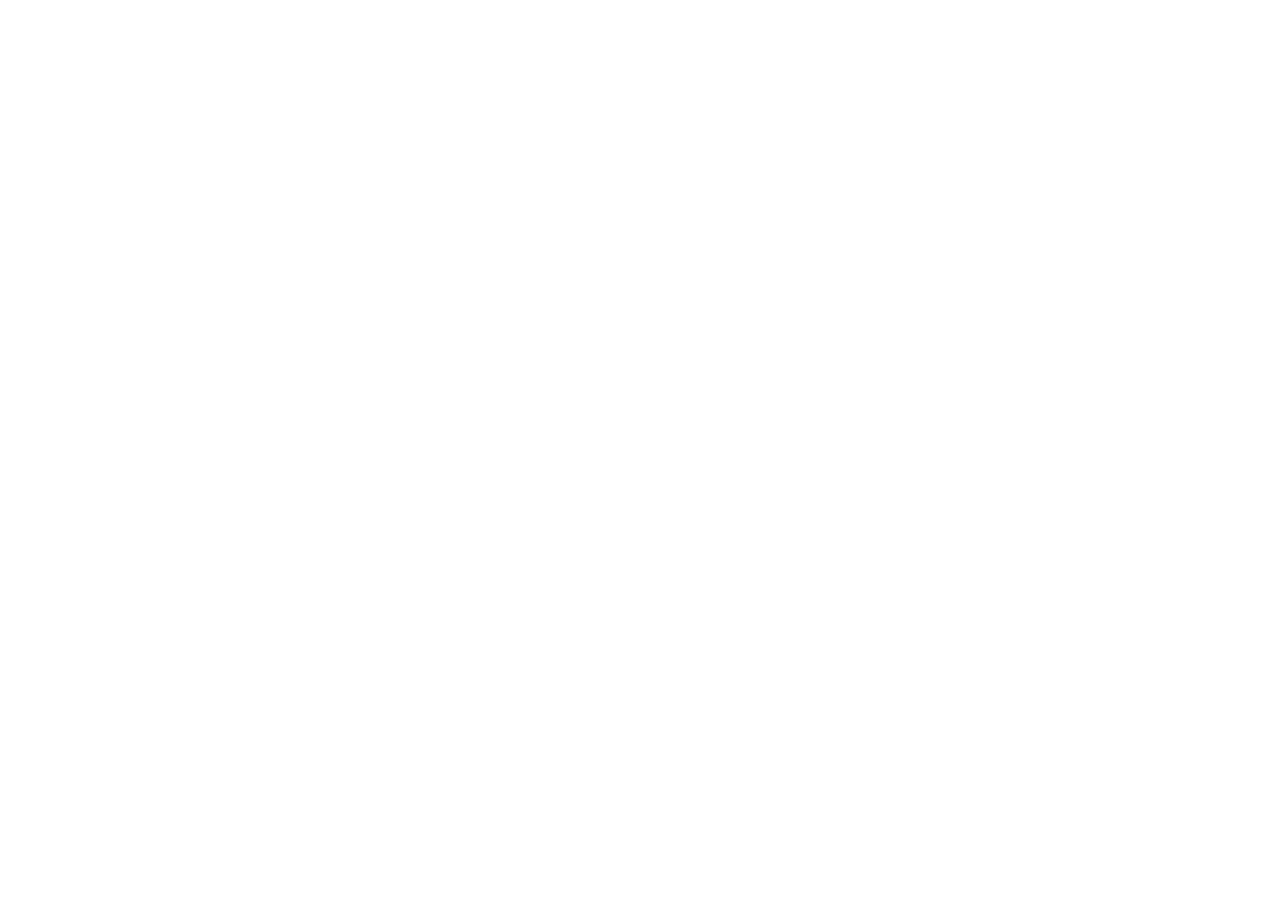
==== index.html @ feb69395 "Setting up project boiler plate" ====
<!DOCTYPE html>
<html lang="en">
<head>
  <meta charset="UTF-8">
  <meta name="viewport" content="width=device-width, initial-scale=1.0">
  <link rel="stylesheet" href="./index.css">
  <link rel="stylesheet" href="https://cdnjs.cloudflare.com/ajax/libs/font-awesome/4.7.0/css/font-awesome.min.css">
  <title>Toni'sPizza</title>
</head>
<body>
  
</body>
</html>
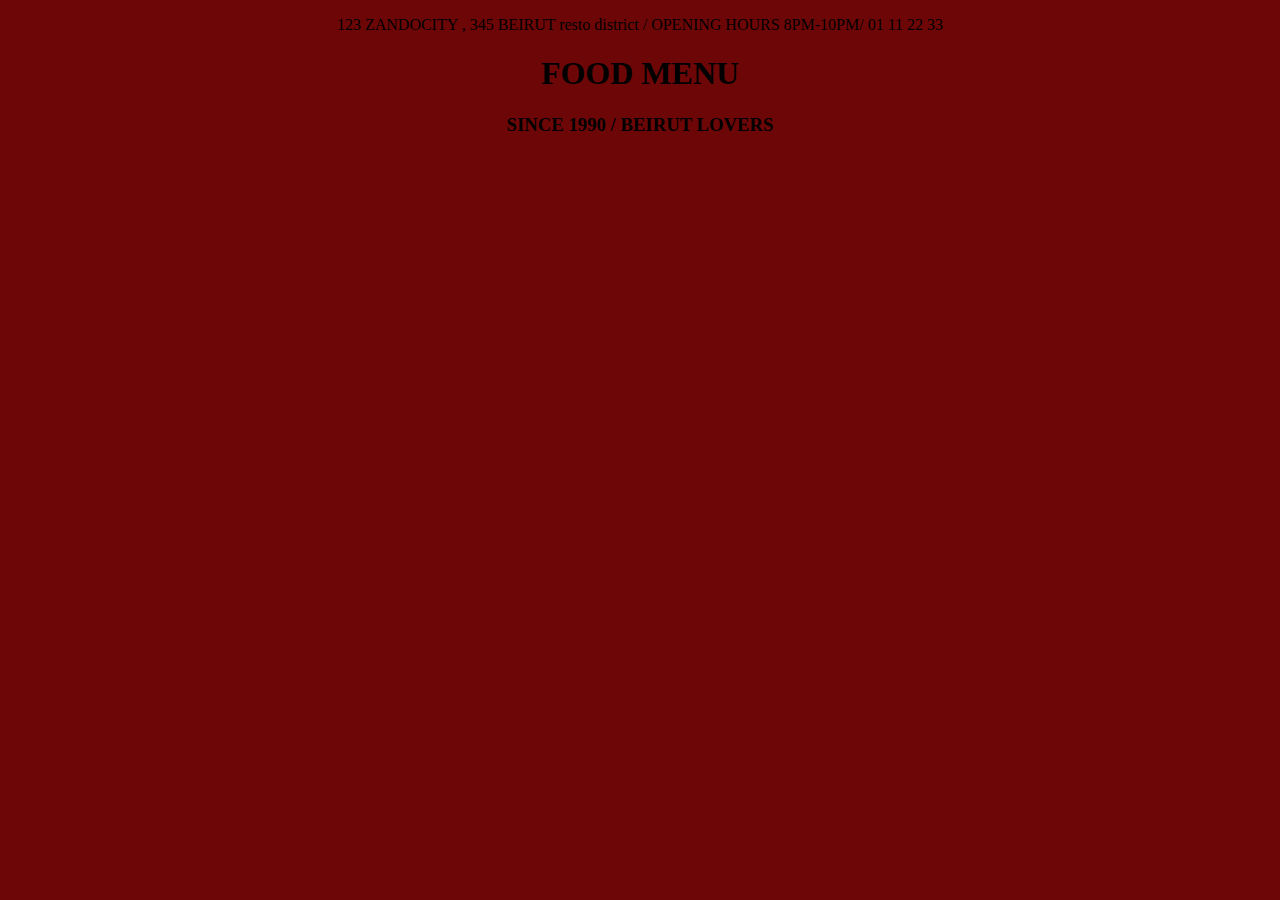
==== commit daeb0e73: "Adding header and index.css file with some styles for the header" ====
--- a/index.html
+++ b/index.html
@@ -8,6 +8,10 @@
   <title>Toni'sPizza</title>
 </head>
 <body>
-  
+  <header class="header">
+    <p>123 ZANDOCITY , 345 BEIRUT resto district / OPENING HOURS 8PM-10PM/ 01 11 22 33 </p>
+    <h1>FOOD MENU</h1>
+    <h3><span>SINCE 1990 / BEIRUT LOVERS</span></h3>
+  </header>
 </body>
 </html>--- a/index.css
+++ b/index.css
@@ -0,0 +1,22 @@
+
+body {
+  background-color: rgb(109, 7, 7);
+  font-size: 16px;
+  font-family: 'Pacifico', cursive;
+}
+.header{
+  text-align: center;
+}
+.header h3::before {
+  top: 50%;
+}
+
+.header h3::after {
+  bottom: 50%;
+  position: relative;
+}
+
+.header span {
+  background-color: rgb(109, 7, 7);
+  padding: 1vw;
+}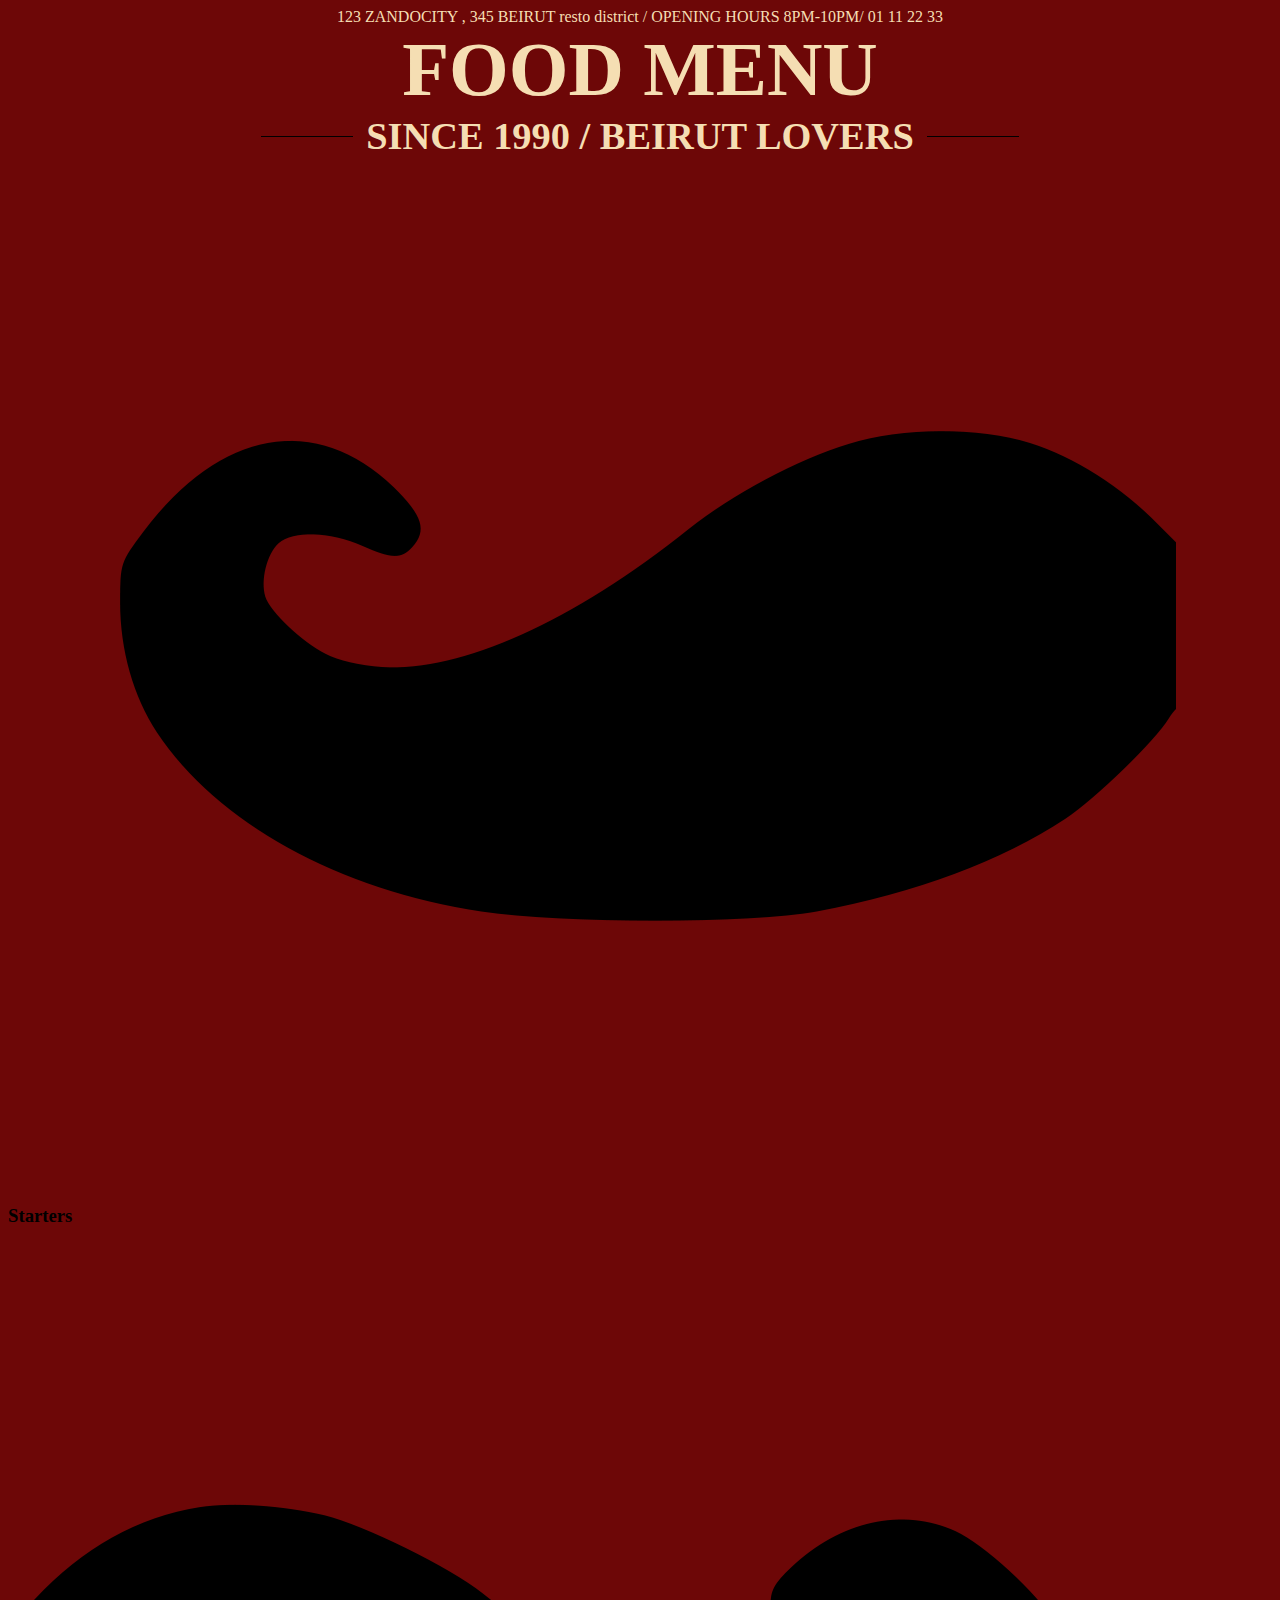
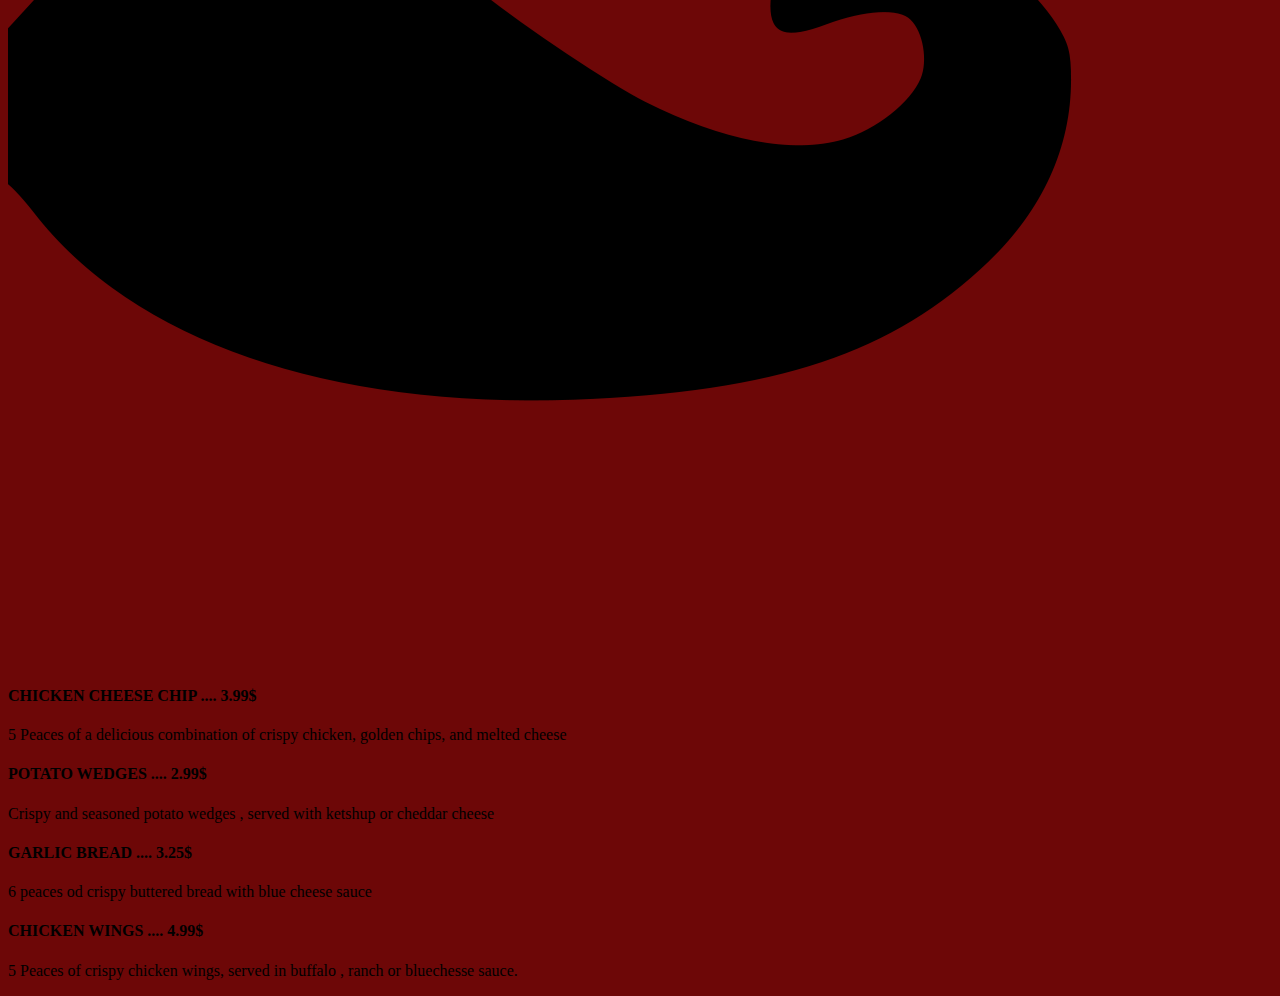
==== commit c7c0cf2c: "Adding starters and header styles" ====
--- a/index.html
+++ b/index.html
@@ -13,5 +13,26 @@
     <h1>FOOD MENU</h1>
     <h3><span>SINCE 1990 / BEIRUT LOVERS</span></h3>
   </header>
+  <div class="container">
+    <div class="food">
+      <div class="starters">
+        <div class="startersHeading">
+          <img src="./images/222.png" alt="Image 222">
+          <h3>Starters</h3>
+          <img src="./images/333.png" alt="Image 333">
+        </div>
+        <div class="startersContent">
+          <h4>CHICKEN CHEESE CHIP .... 3.99$</h4>
+          <p>5 Peaces of a delicious combination of crispy chicken, golden chips, and melted cheese</p>
+          <h4>POTATO WEDGES .... 2.99$</h4>
+          <p>Crispy and seasoned potato wedges , served with ketshup or cheddar cheese</p>
+          <h4>GARLIC BREAD .... 3.25$</h4>
+          <p>6 peaces od crispy buttered bread with blue cheese sauce</p>
+          <h4>CHICKEN WINGS .... 4.99$</h4>
+          <p>5 Peaces of  crispy chicken wings, served in buffalo , ranch or bluechesse sauce.</p>
+        </div>
+      </div>
+    </div>
+  </div>
 </body>
 </html>--- a/index.css
+++ b/index.css
@@ -7,6 +7,42 @@
 .header{
   text-align: center;
 }
+.header h1 {
+  font-weight: bold;
+  color: wheat;
+  font-size: 6vw;
+  margin: 0;
+  padding: 0;
+}
+
+.header {
+  text-align: center;
+}
+
+.header p,
+.header h1 {
+  margin: 0;
+  color: wheat;
+}
+
+.header h3 {
+  position: relative;
+  color: wheat;
+  font-size: 3vw;
+  margin: 0;
+  padding: 0;
+}
+
+.header h3::before,
+.header h3::after {
+  content: "";
+  position: absolute;
+  left: 20%;
+  right: 20%;
+  border-top: 0.1vw solid black;
+  z-index: -2;
+}
+
 .header h3::before {
   top: 50%;
 }
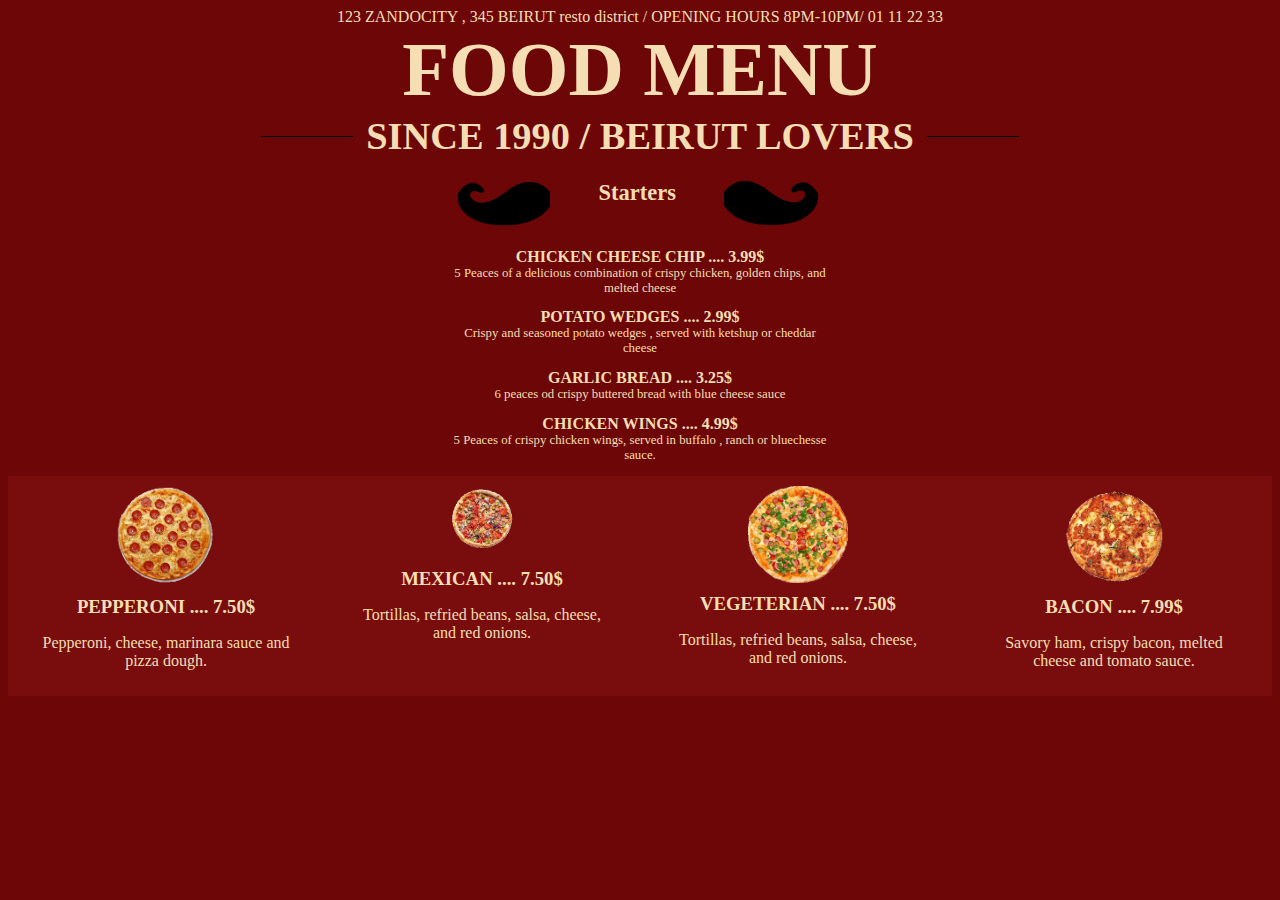
==== commit b7c30fe5: "Adding pizza div with appropriate styling" ====
--- a/index.html
+++ b/index.html
@@ -32,6 +32,30 @@
           <p>5 Peaces of  crispy chicken wings, served in buffalo , ranch or bluechesse sauce.</p>
         </div>
       </div>
+      <div class="spinningPizzas">
+        <div class="rotating-images">
+          <div class="image-container">
+            <img src="./images/pizza1.png" alt="Image 1">
+            <h3>PEPPERONI .... 7.50$</h3>
+            <p>Pepperoni, cheese, marinara sauce and pizza dough.</p>
+          </div>
+          <div class="image-container">
+            <img style="width: 150px;" src="./images/pizza2.png" alt="Image 2">
+            <h3>MEXICAN .... 7.50$</h3>
+            <p>Tortillas, refried beans, salsa, cheese, and red onions.</p>
+          </div>
+          <div class="image-container">
+            <img src="./images/pizza3.png" alt="Image 3">
+            <h3>VEGETERIAN .... 7.50$</h3>
+            <p>Tortillas, refried beans, salsa, cheese, and red onions.</p>
+          </div>
+          <div class="image-container">
+            <img src="./images/pizza4.png" alt="Image 4">
+            <h3>BACON .... 7.99$</h3>
+            <p>Savory ham, crispy bacon, melted cheese and tomato sauce.</p>
+          </div>
+        </div>
+      </div>
     </div>
   </div>
 </body>
--- a/index.css
+++ b/index.css
@@ -1,4 +1,6 @@
-
+*{
+  color: wheat;
+}
 body {
   background-color: rgb(109, 7, 7);
   font-size: 16px;
@@ -9,7 +11,6 @@
 }
 .header h1 {
   font-weight: bold;
-  color: wheat;
   font-size: 6vw;
   margin: 0;
   padding: 0;
@@ -22,12 +23,10 @@
 .header p,
 .header h1 {
   margin: 0;
-  color: wheat;
 }
 
 .header h3 {
   position: relative;
-  color: wheat;
   font-size: 3vw;
   margin: 0;
   padding: 0;
@@ -55,4 +54,53 @@
 .header span {
   background-color: rgb(109, 7, 7);
   padding: 1vw;
+}
+.starters{
+  text-align: center;
+  width: 30vw;
+  margin: auto;
+}
+.startersHeading {
+  display: flex;
+  font-size: 1.5vw;
+  justify-content: space-between ;
+}
+
+.pizzasHeading img,
+.startersHeading img {
+  max-height: 7vw;
+}
+
+.startersContent {
+  margin: 0 ;
+}
+.startersContent h4 {
+  margin: 0;
+  padding: 0;
+}
+.startersContent p {
+  margin: 0;
+  margin-bottom: 1vw;
+  padding: 0;
+  font-size: 1vw;
+}
+.spinningPizzas {
+  background-color: rgb(121, 13, 13);
+}
+.rotating-images {
+  display: flex;
+  justify-content: space-around;
+}
+.image-container{
+  margin: 10px;
+  width: 20vw;
+  text-align: center;
+
+}
+.image-container img {
+  animation: spin 6s linear infinite;
+  max-width: 100px;
+}
+.image-container h3 {
+  margin: 0.5vw;
 }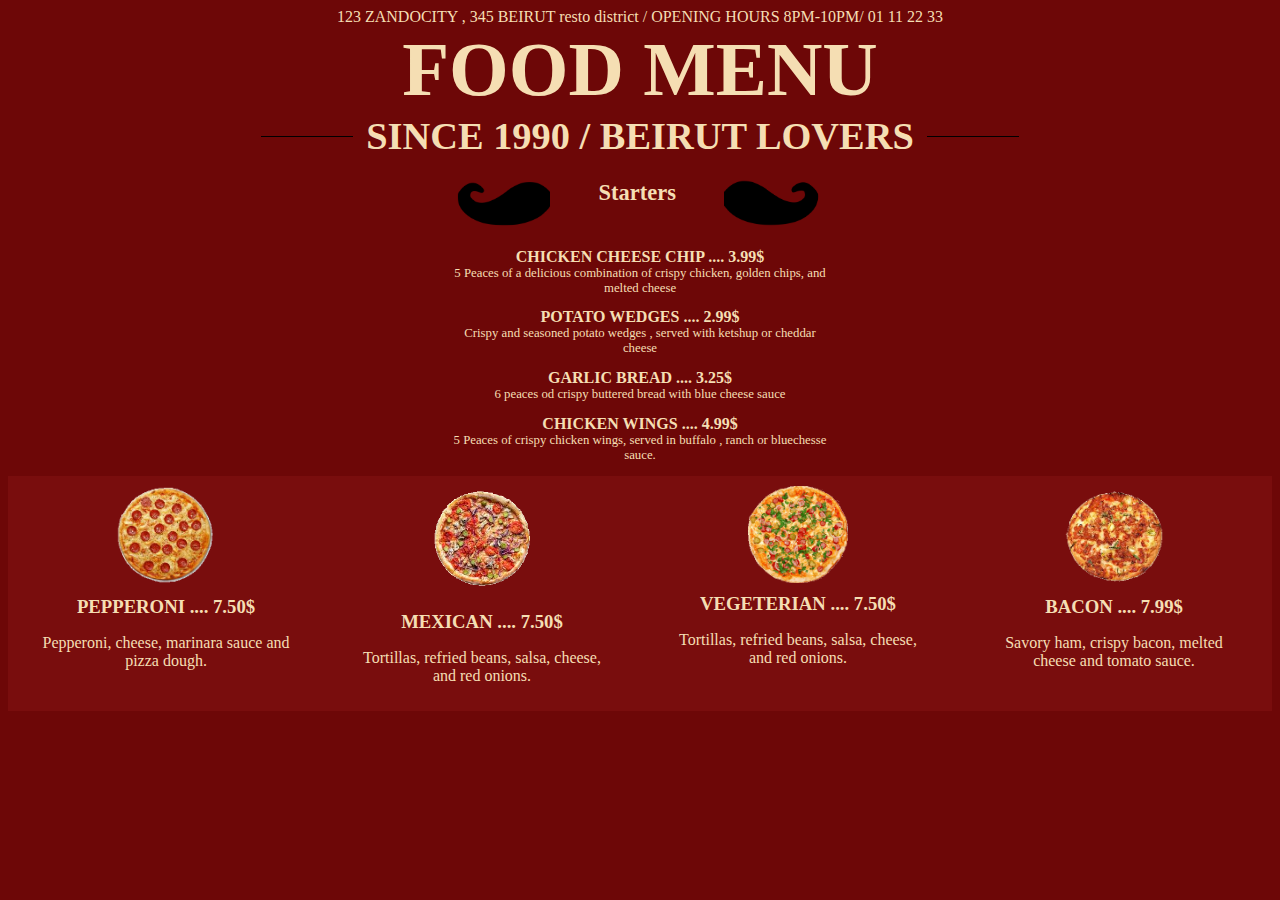
==== commit ff37ef49: "Making the pizzas dynamic" ====
--- a/index.html
+++ b/index.html
@@ -40,7 +40,7 @@
             <p>Pepperoni, cheese, marinara sauce and pizza dough.</p>
           </div>
           <div class="image-container">
-            <img style="width: 150px;" src="./images/pizza2.png" alt="Image 2">
+            <img style="max-width: 160px;" src="./images/pizza2.png" alt="Image 2">
             <h3>MEXICAN .... 7.50$</h3>
             <p>Tortillas, refried beans, salsa, cheese, and red onions.</p>
           </div>
--- a/index.css
+++ b/index.css
@@ -90,6 +90,7 @@
 .rotating-images {
   display: flex;
   justify-content: space-around;
+  flex-wrap: wrap;
 }
 .image-container{
   margin: 10px;
@@ -100,7 +101,19 @@
 .image-container img {
   animation: spin 6s linear infinite;
   max-width: 100px;
+  transition: transform 0.3s ease;
 }
 .image-container h3 {
   margin: 0.5vw;
+}
+.image-container:hover {
+  transform: scale(1.1);
+}
+@keyframes spin {
+  0% {
+    transform: rotate(0deg);
+  }
+  100% {
+    transform: rotate(360deg);
+  }
 }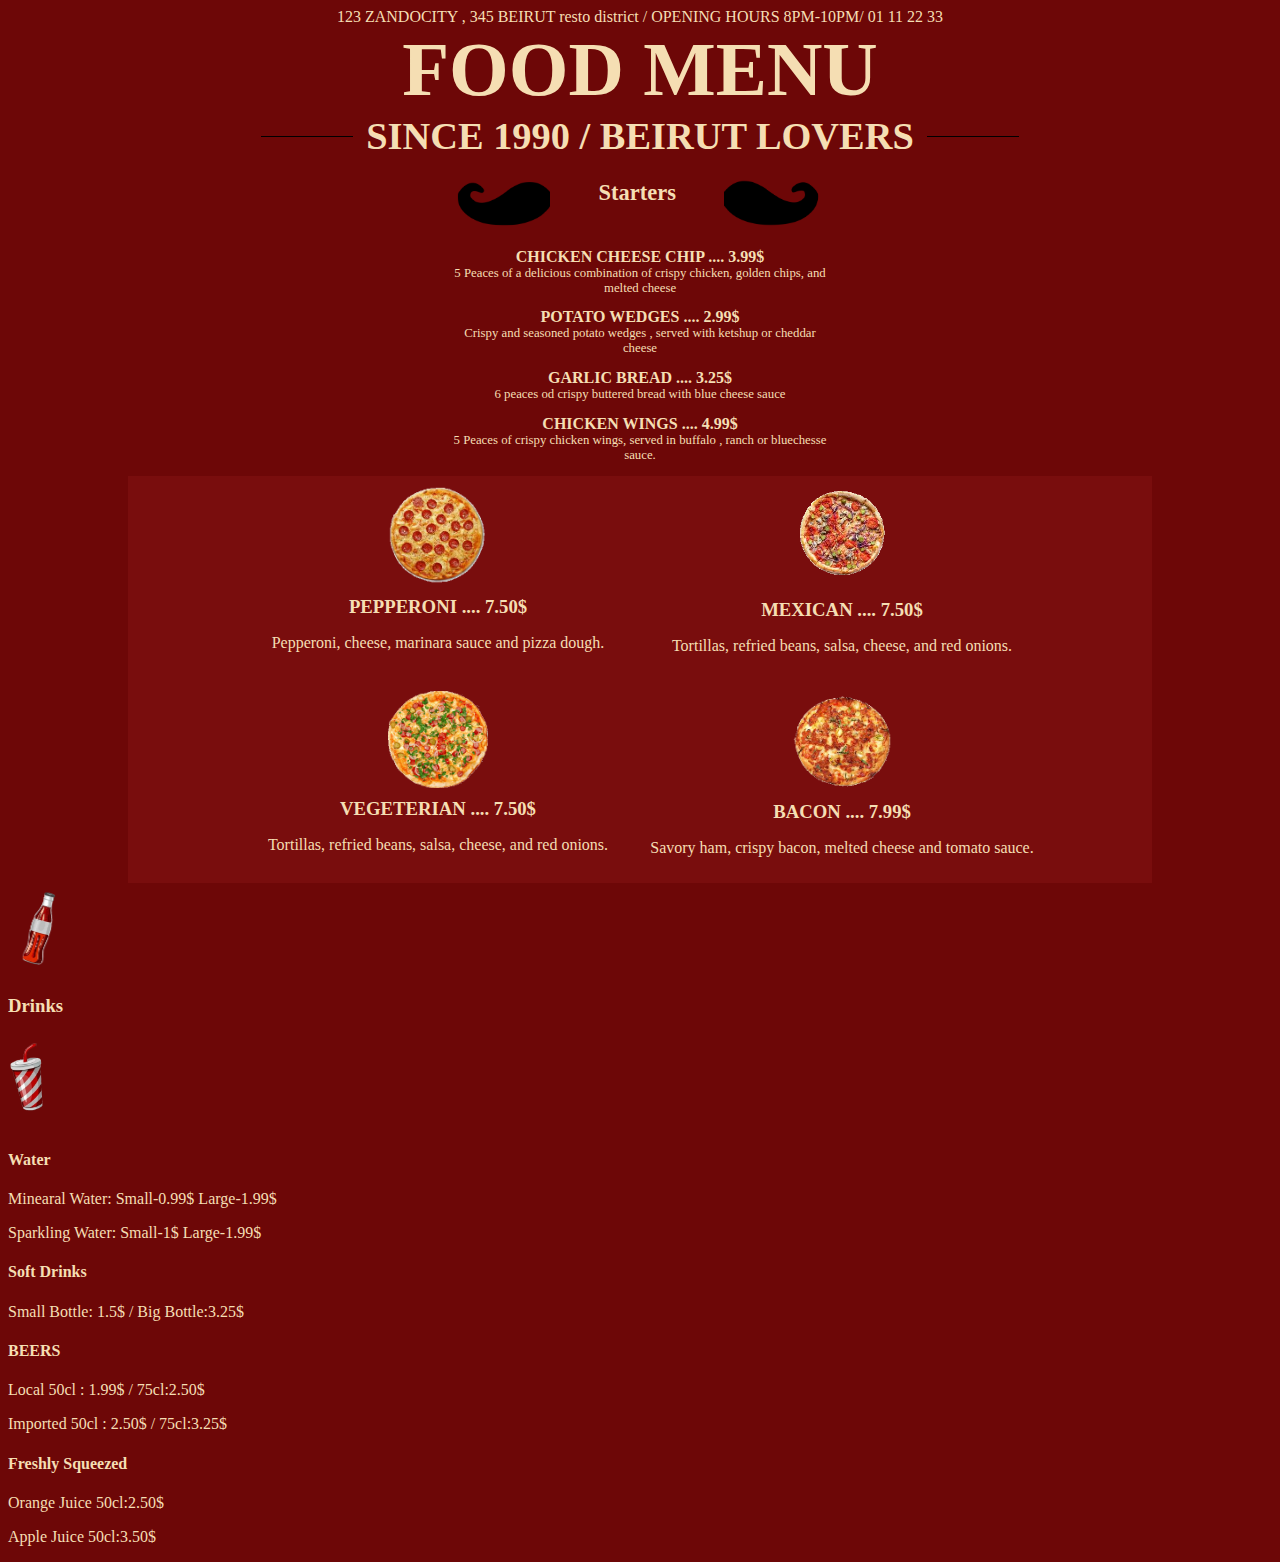
==== commit 136c0028: "Adding the drinks section" ====
--- a/index.html
+++ b/index.html
@@ -40,7 +40,7 @@
             <p>Pepperoni, cheese, marinara sauce and pizza dough.</p>
           </div>
           <div class="image-container">
-            <img style="max-width: 160px;" src="./images/pizza2.png" alt="Image 2">
+            <img style="max-width: 143px;" src="./images/pizza2.png" alt="Image 2">
             <h3>MEXICAN .... 7.50$</h3>
             <p>Tortillas, refried beans, salsa, cheese, and red onions.</p>
           </div>
@@ -56,6 +56,38 @@
           </div>
         </div>
       </div>
+      <div class="drinks">
+        <div class="headerContainer">
+          <div class="drinksHeading">
+            <img src="./images/Bottle.png" alt="Image 444">
+            <h3>Drinks</h3>
+            <img src="./images/Cup.png" alt="Image 555">
+          </div>
+        </div>
+        <div class="body-container">
+          <div class="drinksContent">
+            <div class="type">
+              <h4>Water</h4>
+              <p>Minearal Water: Small-0.99$ Large-1.99$</p>
+              <p>Sparkling Water: Small-1$ Large-1.99$</p>
+            </div>
+            <div class="type">
+              <h4>Soft Drinks</h4>
+              <p>Small Bottle: 1.5$ / Big Bottle:3.25$</p>
+            </div>
+            <div class="type">
+              <h4>BEERS</h4>
+              <p>Local 50cl : 1.99$ / 75cl:2.50$</p>
+              <p>Imported 50cl : 2.50$ / 75cl:3.25$</p>
+            </div>
+            <div class="type">
+              <h4>Freshly Squeezed</h4>
+              <p>Orange Juice 50cl:2.50$</p>
+              <p>Apple Juice 50cl:3.50$</p>
+            </div>
+          </div>
+        </div> 
+      </div>
     </div>
   </div>
 </body>
--- a/index.css
+++ b/index.css
@@ -66,7 +66,7 @@
   justify-content: space-between ;
 }
 
-.pizzasHeading img,
+.drinksHeading img,
 .startersHeading img {
   max-height: 7vw;
 }
@@ -86,22 +86,24 @@
 }
 .spinningPizzas {
   background-color: rgb(121, 13, 13);
+  width: 80vw;
+ margin: auto;
 }
 .rotating-images {
   display: flex;
-  justify-content: space-around;
+  justify-content: center;
   flex-wrap: wrap;
 }
 .image-container{
   margin: 10px;
-  width: 20vw;
+  width: 30vw;
   text-align: center;
-
+  transition: transform 0.5s ease;
 }
 .image-container img {
   animation: spin 6s linear infinite;
   max-width: 100px;
-  transition: transform 0.3s ease;
+  
 }
 .image-container h3 {
   margin: 0.5vw;
@@ -116,4 +118,9 @@
   100% {
     transform: rotate(360deg);
   }
-}+}
+@media (max-width: 600px) {
+  .image-container {
+    width: 100vw;
+  }
+}
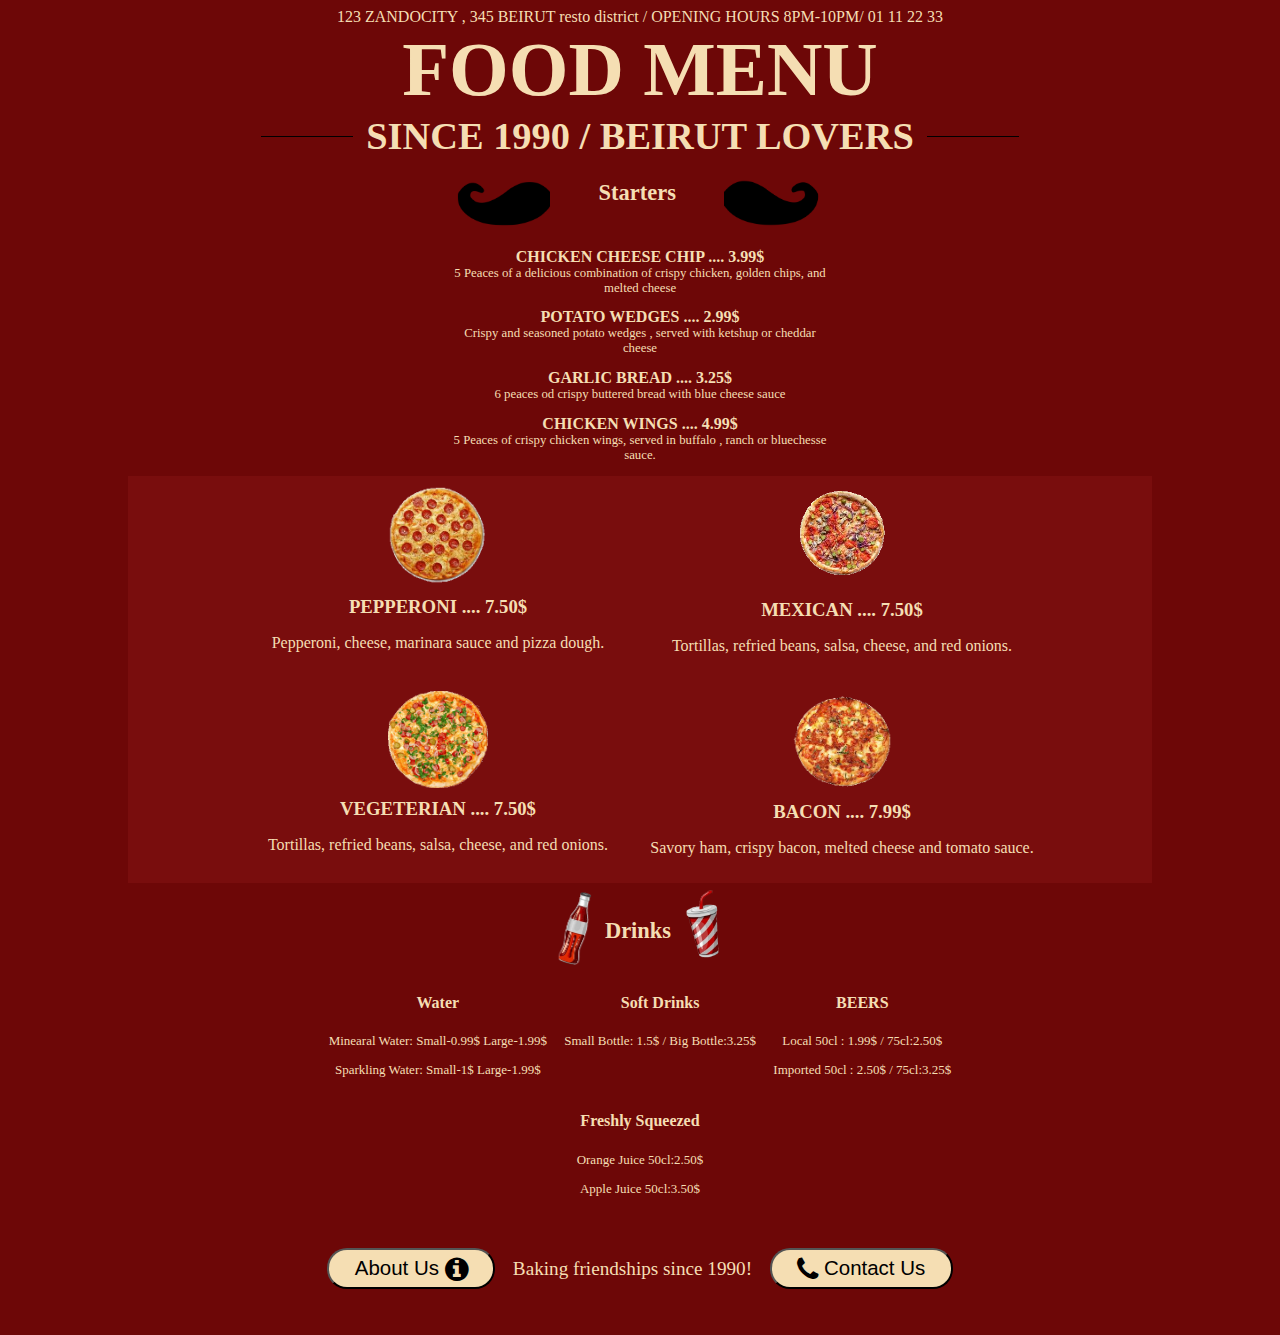
==== commit 626d63e2: "Adding footer with some styling" ====
--- a/index.html
+++ b/index.html
@@ -90,5 +90,12 @@
       </div>
     </div>
   </div>
+  <footer class="footer">
+    <button class="button" onclick="location.href='./about-us.html'">
+      About Us <i class="fa fa-info-circle fa-lg"></i></button>
+    <p style="display:inline">Baking friendships since 1990!</p>
+    <button class="button" onclick="location.href='./contact-us.html'"><i class="fa fa-phone fa-lg"></i>
+      Contact Us</button>
+  </footer>
 </body>
 </html>--- a/index.css
+++ b/index.css
@@ -60,6 +60,8 @@
   width: 30vw;
   margin: auto;
 }
+
+.drinksHeading,
 .startersHeading {
   display: flex;
   font-size: 1.5vw;
@@ -78,12 +80,14 @@
   margin: 0;
   padding: 0;
 }
+
 .startersContent p {
   margin: 0;
   margin-bottom: 1vw;
   padding: 0;
   font-size: 1vw;
 }
+
 .spinningPizzas {
   background-color: rgb(121, 13, 13);
   width: 80vw;
@@ -111,6 +115,69 @@
 .image-container:hover {
   transform: scale(1.1);
 }
+
+.drinks {
+  text-align: center;
+}
+.headerContainer{
+  max-width: 15vw;
+  margin: auto;
+}
+.drinksHeading {
+  display: flex;
+}
+.drinksHeading h3 {
+  margin-top: 35px;
+}
+.drinksContent{
+  display: flex;
+  flex-wrap: wrap;
+  width: 50vw;
+  justify-content: space-around;
+  margin: auto;
+  
+}
+.drinksContent p{
+  font-size: 13px;
+  
+}
+
+footer {
+  text-align: center;
+  padding: 2vw;
+  color: wheat;
+  font-size: 1.5vw;
+}
+
+.button {
+  display: inline-block;
+  padding: 0.5vw 2vw;
+  background-color: wheat;
+  text-decoration: none;
+  border-radius: 20px;
+  font-size: 1.6vw;
+  margin: 1vw;
+  color: black;
+}
+.button i.fas.fa-info-circle {
+  font-size: 50px;
+  padding: 30px;
+  visibility: visible;
+  position: relative;
+  top: 3px;
+  
+}
+.button i.fas.fa-phone {
+  font-size: 50px;
+  padding: 30px;
+  visibility: visible;
+  position: relative;
+  top: 3px;
+}
+button i{
+  color: black;
+}
+
 @keyframes spin {
   0% {
     transform: rotate(0deg);
